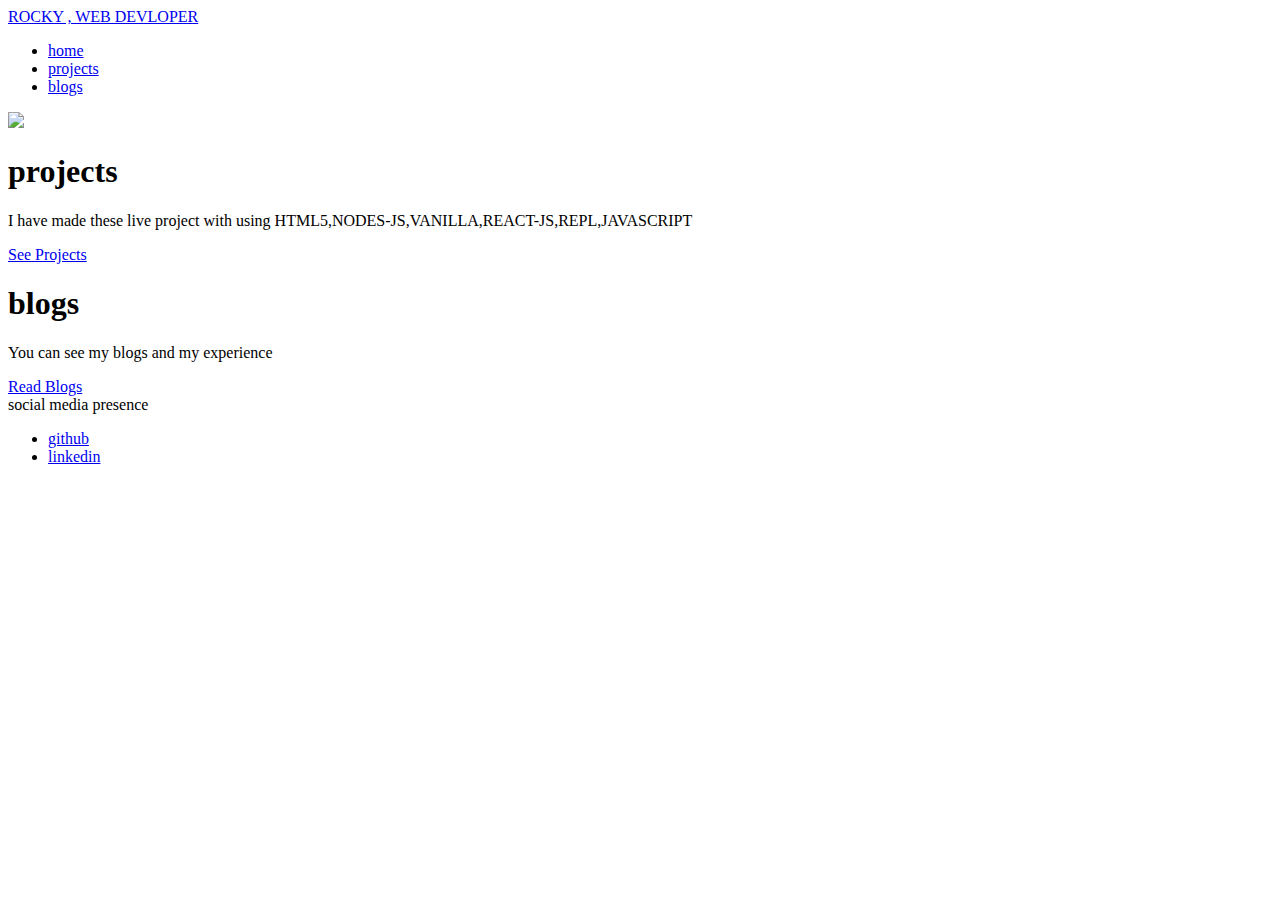
==== index.html @ 074fbbe1 "Create index.html" ====
<!DOCTYPE html>
<html lang="en">
  <head>
    <meta charset="UTF-8" />
    <meta name="viewport" content="width=device-width, initial-scale=1.0" />
    <title> Rocky portfolio</title>
    <link href="styles.css" rel="stylesheet" />
  </head>
  <body>
    <nav class="navigation container">
      <div class="nav-brand"><a href="/">ROCKY , WEB DEVLOPER</a></div>
      <ul class="list-non-bullet nav-pills">
        <li class="list-item-inline">
          <a class="link link-active" href="/">home</a>
        </li>
        <li class="list-item-inline">
          <a class="link" href="/projects.html">projects</a>
        </li>
        <li class="list-item-inline">
          <a class="link" href="/blogs.html">blogs</a>
        </li>
      </ul>
    </nav>

    <header class="hero">
      <img class="hero-img" src="images/hero.svg" />
       
    </header>

    <section class="section">
      <div class="container container-center">
        <h1>projects</h1>
        <p>
           I have made these live project with using HTML5,NODES-JS,VANILLA,REACT-JS,REPL,JAVASCRIPT
        </p>
        <a class="link link-primary" href="/projects.html">See Projects</a>
      </div>
    </section>

    <section class="section ow">
      <div class="container container-center">
        <h1>blogs</h1>
        <p>
         You can see my blogs and my  experience
        </p>
        <a class="link link-secondary" href="/blogs.html">Read Blogs</a>
      </div>
    </section>

    <footer class="footer">
      <div class="footer-header">social media presence</div>
      <ul class="social-links list-non-bullet">
        <li class="list-item-inline">
          <a class="link" href= "https://github.com/Rockyraven"> github </a>
        </li>
         
        <li class="list-item-inline">
          <a class="link" href=" https://www.linkedin.com/in/rocky-kumar-abb69921b/">
            linkedin
          </a>
        </li>
      </ul>
    </footer>
  </body>
</html>
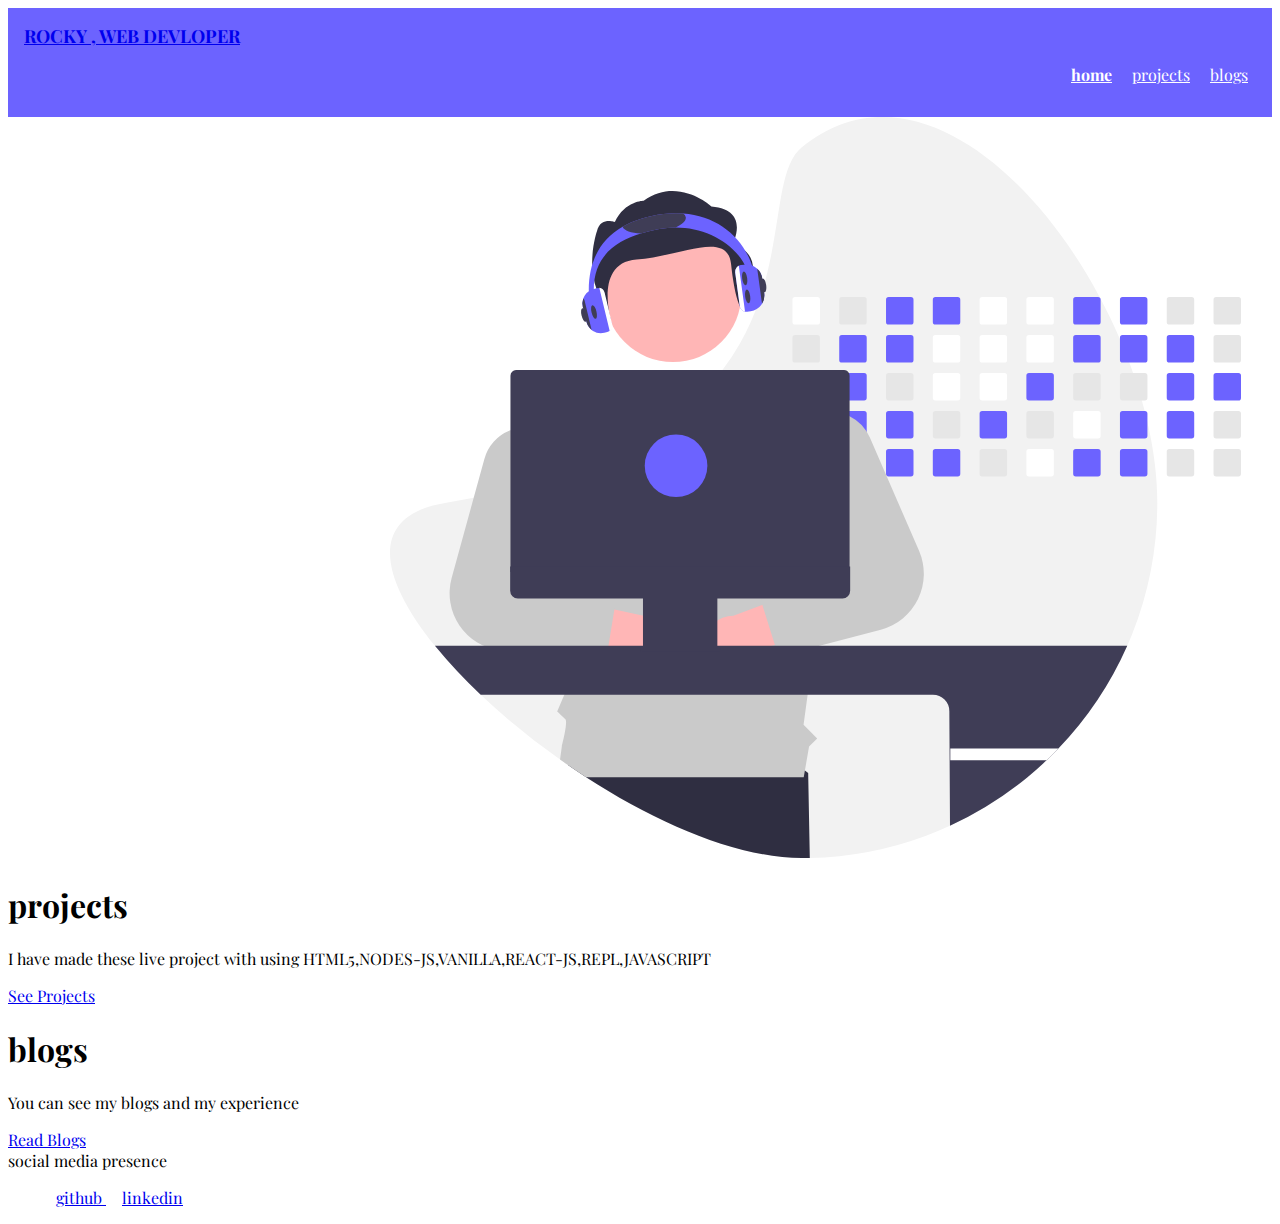
==== commit 6e6d1c23: "navigation" ====
--- a/index.html
+++ b/index.html
@@ -4,7 +4,7 @@
     <meta charset="UTF-8" />
     <meta name="viewport" content="width=device-width, initial-scale=1.0" />
     <title> Rocky portfolio</title>
-    <link href="styles.css" rel="stylesheet" />
+    <link href="style.css" rel="stylesheet" />
   </head>
   <body>
     <nav class="navigation container">
--- a/style.css
+++ b/style.css
@@ -0,0 +1,47 @@
+@import url('https://fonts.googleapis.com/css2?family=Lora:ital@1&family=Playfair+Display&family=Roboto+Slab:wght@100&display=swap');
+ 
+:root{
+   --primary-color: #6C63FF;
+}
+
+
+
+body{
+    font-family: 'Playfair Display', serif;
+ }
+ 
+ .hero{
+    max-width: 500px;
+    margin: auto;
+
+ }
+ .list-non-bullet{
+    list-style: none;
+ }
+ .list-item-inline{
+display: inline;
+padding: 0rem 0.5rem;
+ }
+ .navigation .nav-brand{
+    font-weight: bold;
+    font-size: large;
+    color: white;
+ }
+
+ .navigation {
+    background-color: var(--primary-color);
+    color: white;
+    padding: 1rem;
+    
+ }
+ .navigation .nav-pills{
+    text-align: right;
+ }
+ .navigation .link{
+    color: white;
+ }
+.navigation .link-active{
+   font-weight: bold;
+}
+   
+     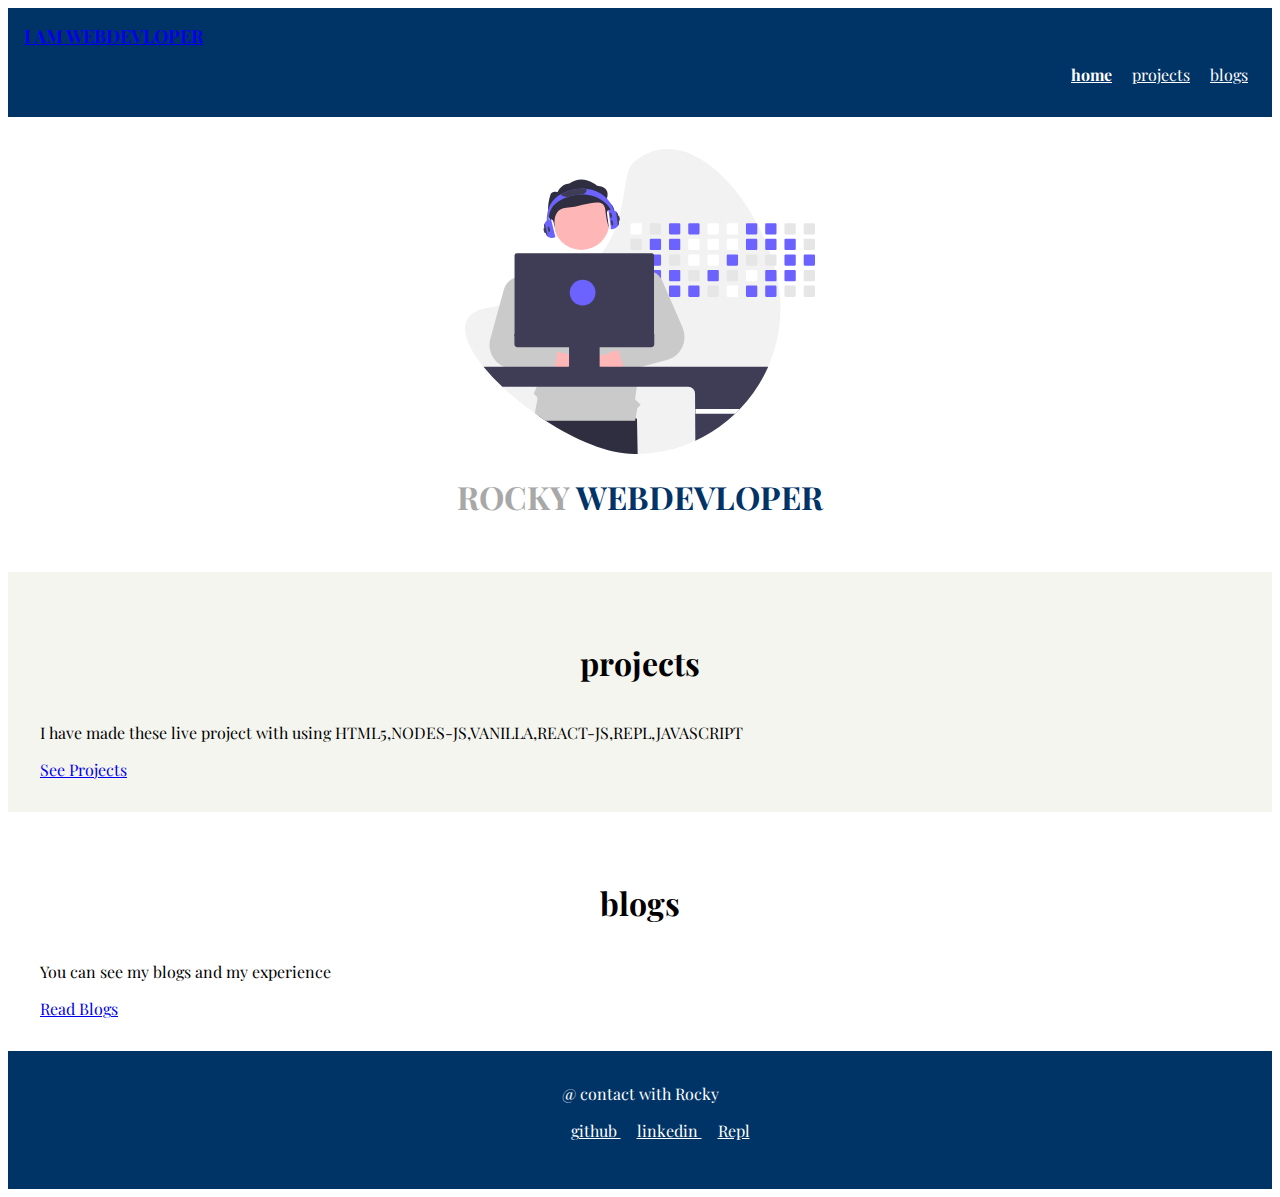
==== commit a25fdd8b: "update" ====
--- a/index.html
+++ b/index.html
@@ -8,7 +8,7 @@
   </head>
   <body>
     <nav class="navigation container">
-      <div class="nav-brand"><a href="/">ROCKY , WEB DEVLOPER</a></div>
+      <div class="nav-brand"><a href="/">I AM WEBDEVLOPER</a></div>
       <ul class="list-non-bullet nav-pills">
         <li class="list-item-inline">
           <a class="link link-active" href="/">home</a>
@@ -24,10 +24,12 @@
 
     <header class="hero">
       <img class="hero-img" src="images/hero.svg" />
+      <h1 class="hero-handling">ROCKY
+        <span class="handling-color">  WEBDEVLOPER</span></h1>
        
     </header>
 
-    <section class="section">
+    <section class="section ow">
       <div class="container container-center">
         <h1>projects</h1>
         <p>
@@ -37,7 +39,7 @@
       </div>
     </section>
 
-    <section class="section ow">
+    <section class="section">
       <div class="container container-center">
         <h1>blogs</h1>
         <p>
@@ -48,7 +50,7 @@
     </section>
 
     <footer class="footer">
-      <div class="footer-header">social media presence</div>
+      <div class="footer-header">@ contact with Rocky</div>
       <ul class="social-links list-non-bullet">
         <li class="list-item-inline">
           <a class="link" href= "https://github.com/Rockyraven"> github </a>
@@ -59,6 +61,12 @@
             linkedin
           </a>
         </li>
+        <li class="list-item-inline">
+          <a class="link" href=" https://replit.com/@rockyravens">
+            Repl
+          </a>
+        </li>
+        
       </ul>
     </footer>
   </body>
--- a/style.css
+++ b/style.css
@@ -1,7 +1,9 @@
 @import url('https://fonts.googleapis.com/css2?family=Lora:ital@1&family=Playfair+Display&family=Roboto+Slab:wght@100&display=swap');
  
 :root{
-   --primary-color: #6C63FF;
+   --primary-color: #003366;
+   --dark-gray: #a8a8a8;
+   --off-white: #f5f5f0;
 }
 
 
@@ -10,10 +12,7 @@
     font-family: 'Playfair Display', serif;
  }
  
- .hero{
-    max-width: 500px;
-    margin: auto;
-
+  
  }
  .list-non-bullet{
     list-style: none;
@@ -43,5 +42,46 @@
 .navigation .link-active{
    font-weight: bold;
 }
+.hero {
+   padding: 2rem;
+
+}
+.hero .hero-img{
+   max-width: 350px;
+   display: block;
+   margin: auto;
+
+}
    
+.hero .hero-handling{
+   text-align: center;
+   color: var(--dark-gray);
+   
+
+}
+.hero .hero-handling .handling-color{
+   color: var(--primary-color);
+}
+.section{
+   padding: 2rem;
+}
+
+.section h1{
+   text-align: center;
+   padding: 1rem;
+}
+
+.ow {
+   background-color: var(--off-white);
+}
+footer{
+   background-color: var(--primary-color);
+   padding: 2rem 1rem;
+   text-align: center;
+   color: white;
+}
+.footer .link{
+   color: white;
+}
+
      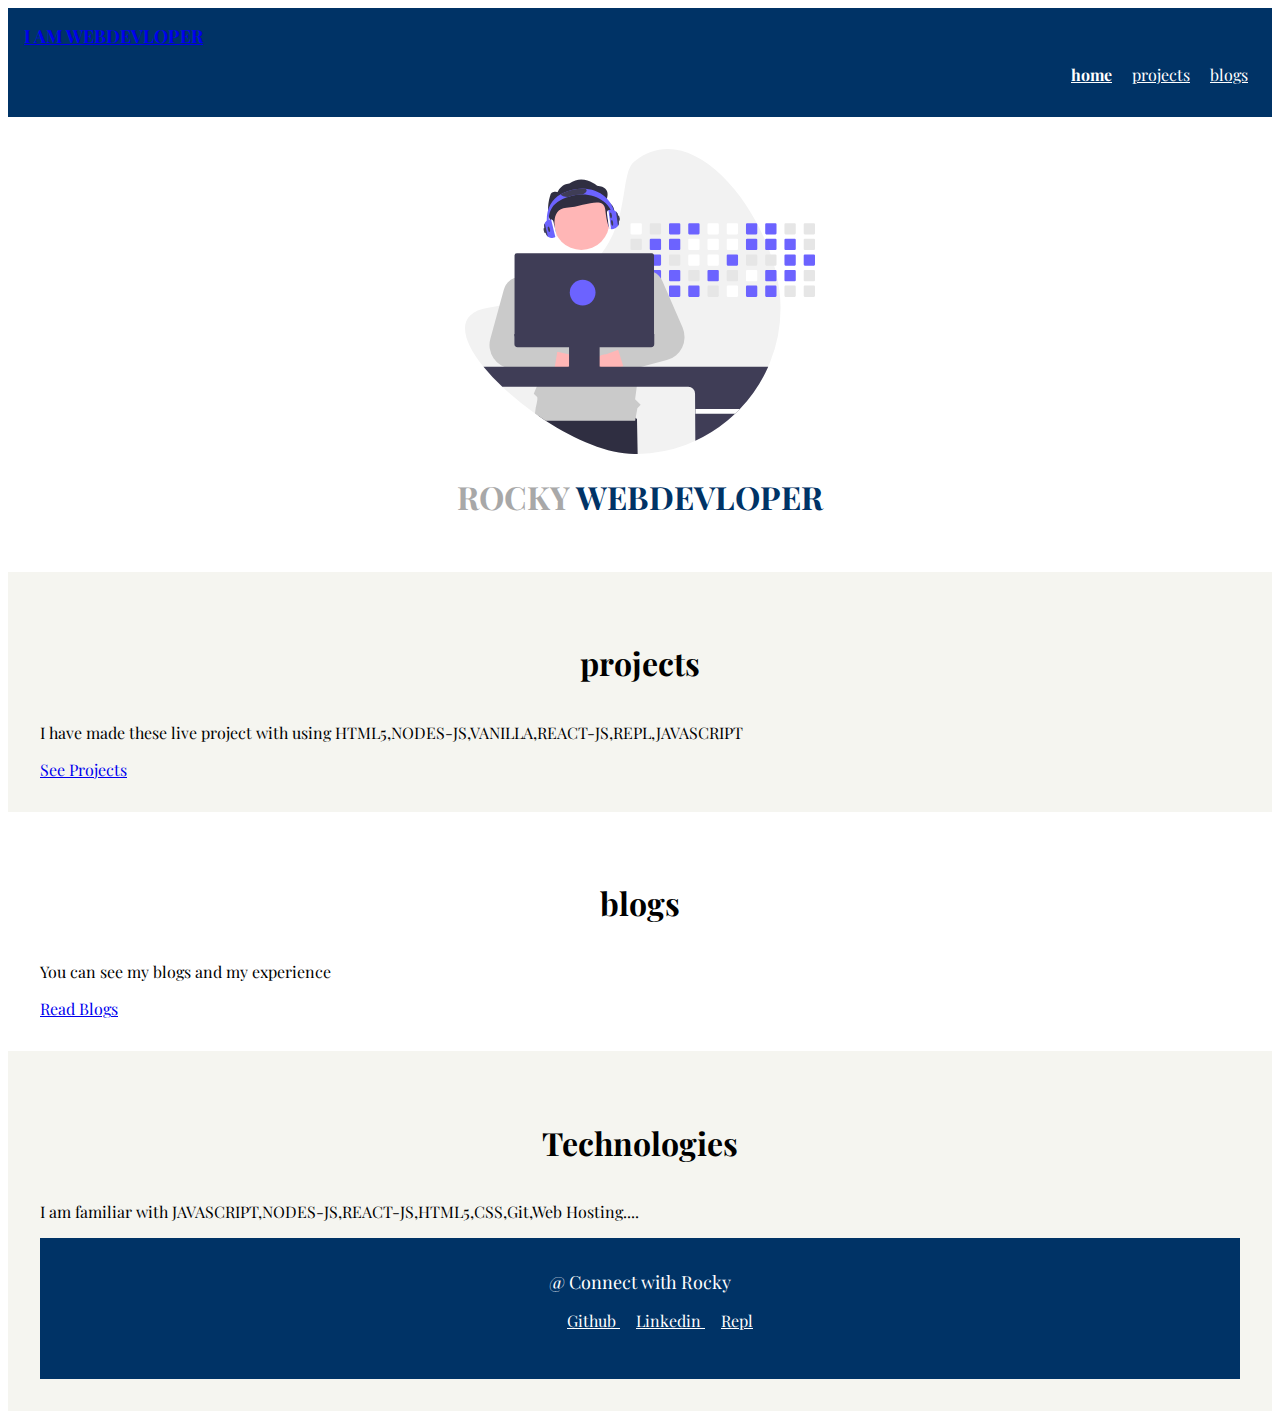
==== commit f190cd69: "update tech" ====
--- a/index.html
+++ b/index.html
@@ -49,16 +49,23 @@
       </div>
     </section>
 
+    <section class="section ow">
+      <div class="container container-center">
+        <h1>Technologies</h1>
+        <p>
+         I am familiar with JAVASCRIPT,NODES-JS,REACT-JS,HTML5,CSS,Git,Web Hosting....
+        </p>
+
     <footer class="footer">
-      <div class="footer-header">@ contact with Rocky</div>
+      <div class="footer-header">@ Connect with Rocky</div>
       <ul class="social-links list-non-bullet">
         <li class="list-item-inline">
-          <a class="link" href= "https://github.com/Rockyraven"> github </a>
+          <a class="link" href= "https://github.com/Rockyraven"> Github </a>
         </li>
          
         <li class="list-item-inline">
           <a class="link" href=" https://www.linkedin.com/in/rocky-kumar-abb69921b/">
-            linkedin
+            Linkedin
           </a>
         </li>
         <li class="list-item-inline">
--- a/style.css
+++ b/style.css
@@ -83,5 +83,7 @@
 .footer .link{
    color: white;
 }
-
+.footer .footer-header{
+   font-size: large;
+}
      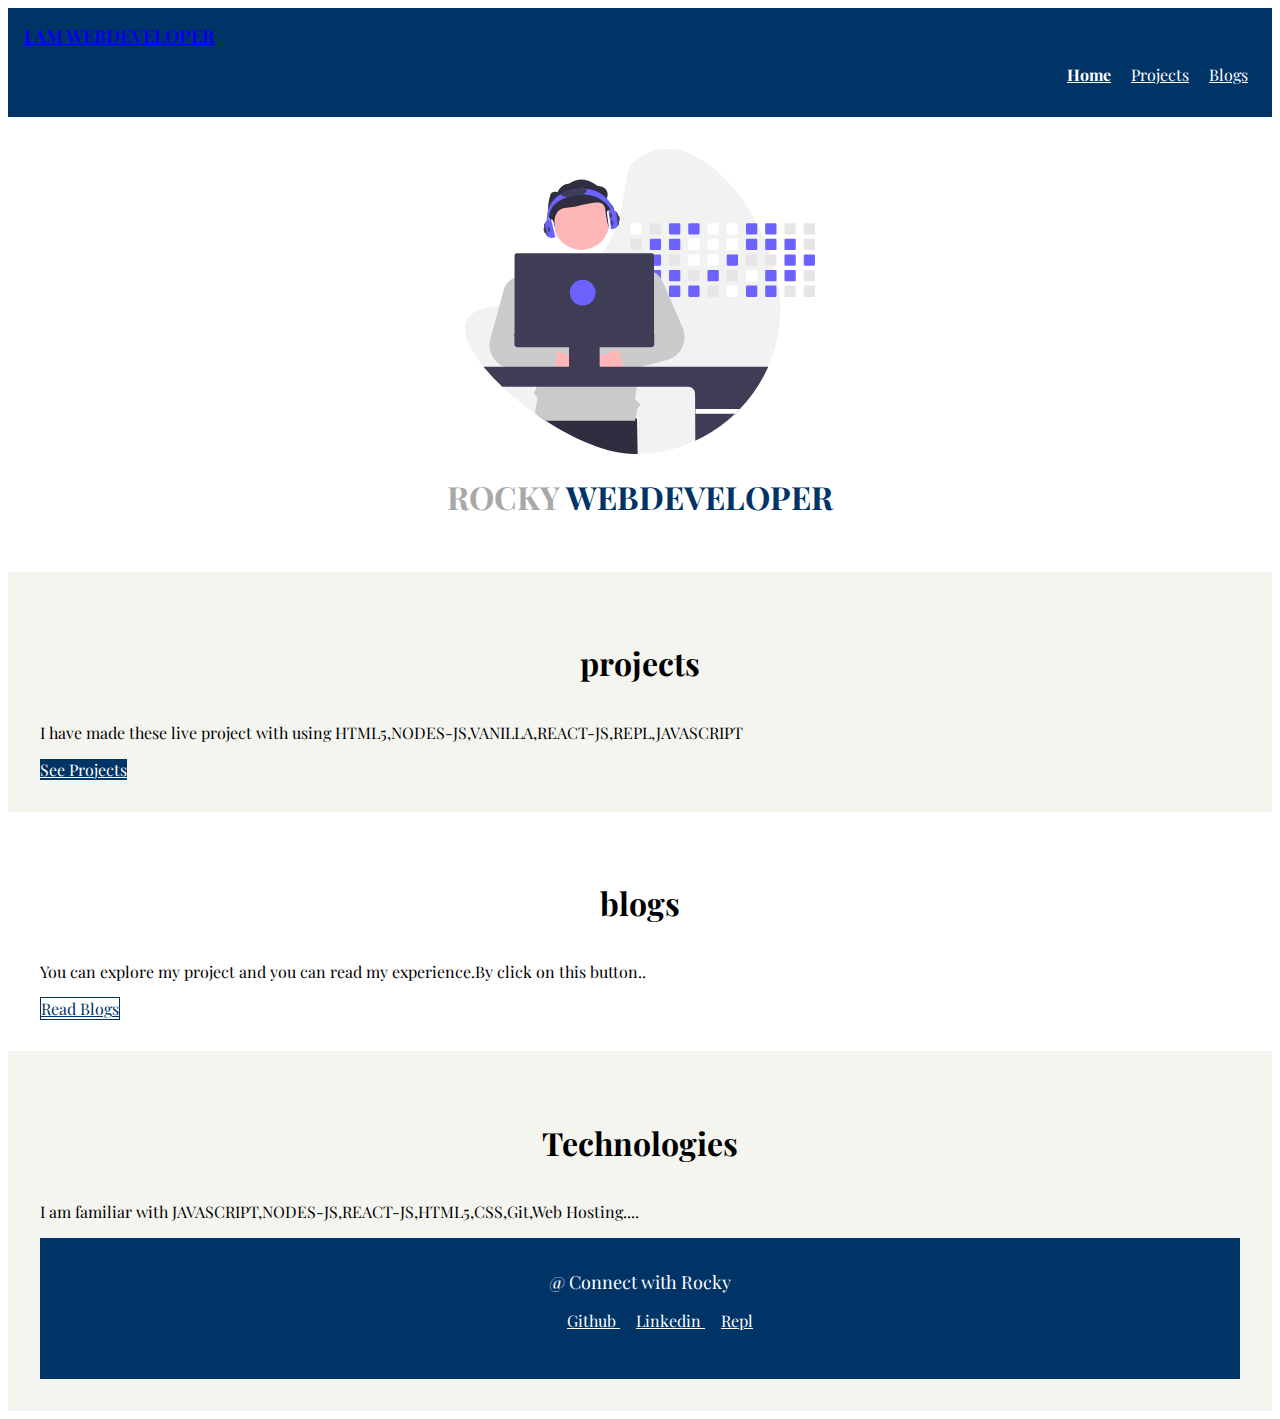
==== commit f4c0e67b: "Update index.html" ====
--- a/index.html
+++ b/index.html
@@ -8,16 +8,16 @@
   </head>
   <body>
     <nav class="navigation container">
-      <div class="nav-brand"><a href="/">I AM WEBDEVLOPER</a></div>
+      <div class="nav-brand"><a href="/">I AM WEBDEVELOPER</a></div>
       <ul class="list-non-bullet nav-pills">
         <li class="list-item-inline">
-          <a class="link link-active" href="/">home</a>
+          <a class="link link-active" href="/">Home</a>
         </li>
         <li class="list-item-inline">
-          <a class="link" href="/projects.html">projects</a>
+          <a class="link" href="/projects.html">Projects</a>
         </li>
         <li class="list-item-inline">
-          <a class="link" href="/blogs.html">blogs</a>
+          <a class="link" href="/blogs.html">Blogs</a>
         </li>
       </ul>
     </nav>
@@ -25,7 +25,7 @@
     <header class="hero">
       <img class="hero-img" src="images/hero.svg" />
       <h1 class="hero-handling">ROCKY
-        <span class="handling-color">  WEBDEVLOPER</span></h1>
+        <span class="handling-color">  WEBDEVELOPER</span></h1>
        
     </header>
 
@@ -43,7 +43,7 @@
       <div class="container container-center">
         <h1>blogs</h1>
         <p>
-         You can see my blogs and my  experience
+         You can  explore my project and you can read my experience.By click on this button..
         </p>
         <a class="link link-secondary" href="/blogs.html">Read Blogs</a>
       </div>
--- a/style.css
+++ b/style.css
@@ -86,4 +86,13 @@
 .footer .footer-header{
    font-size: large;
 }
-     +.link-primary{
+   background-color: var(--primary-color);
+   color: white;
+   
+}
+.link-secondary{
+   color: var(--primary-color);
+    
+   border: 1px solid var(--primary-color);
+}
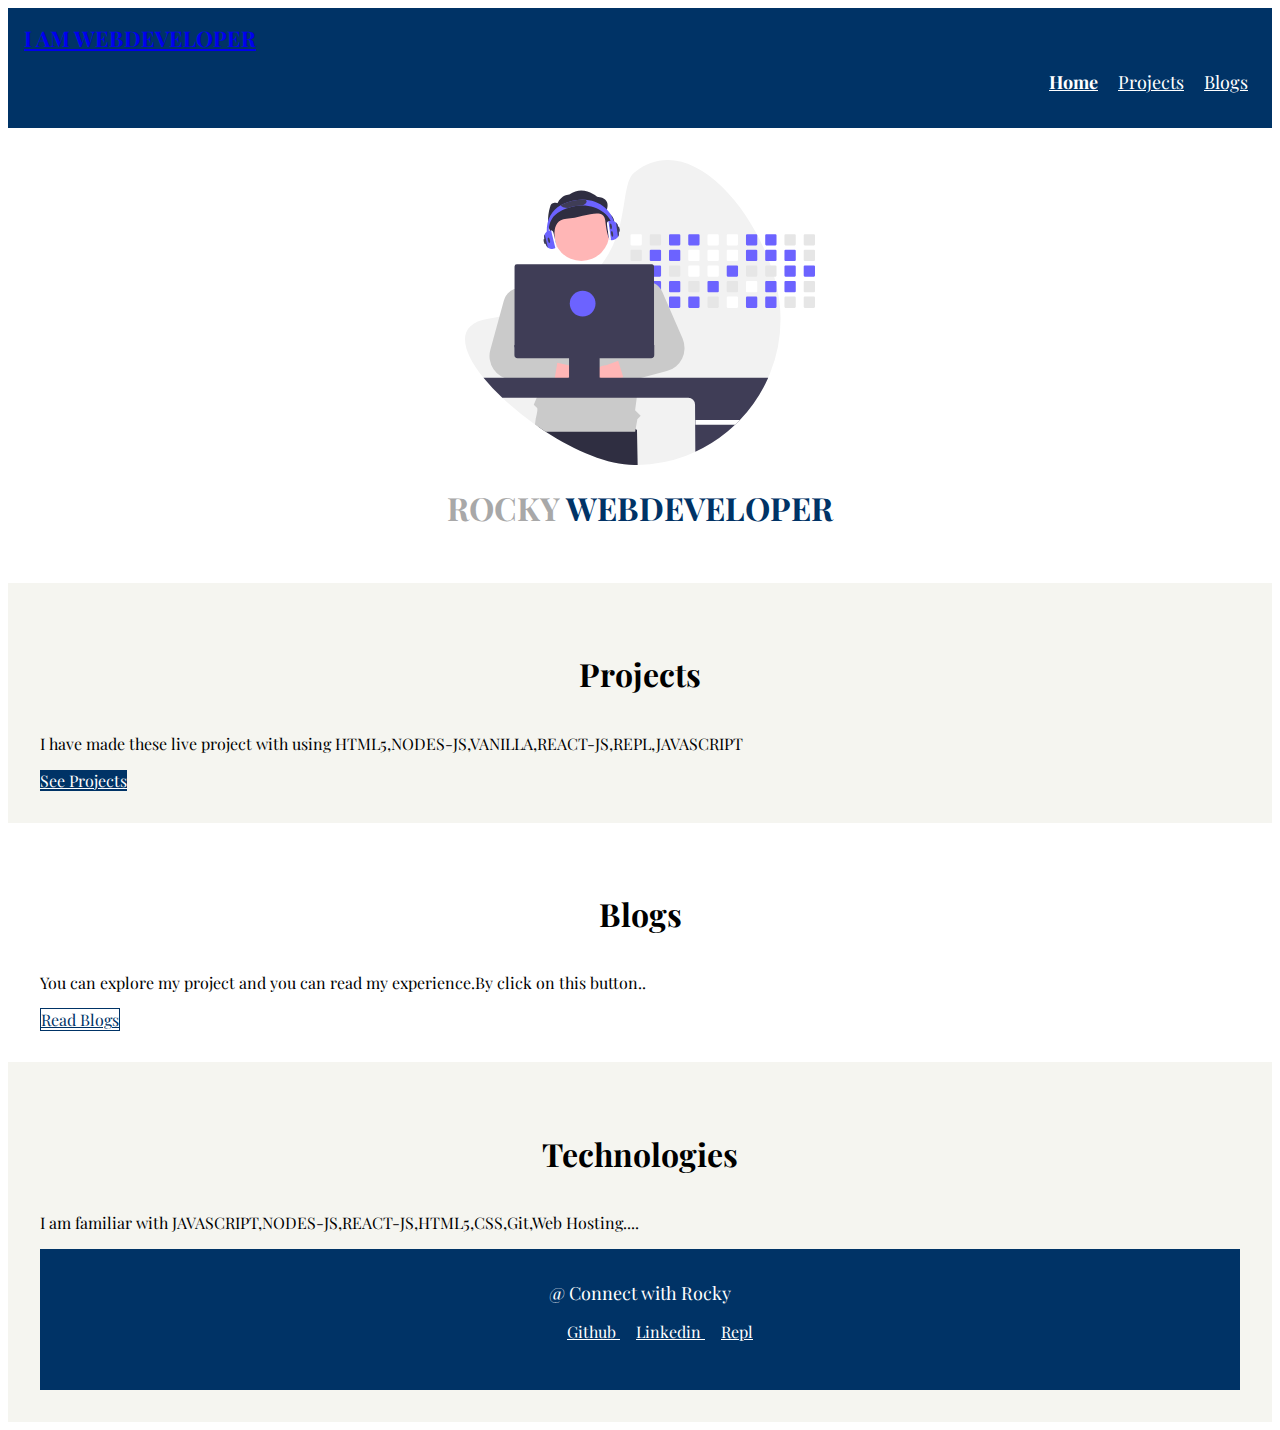
==== commit 26d060ec: "Update index.html" ====
--- a/index.html
+++ b/index.html
@@ -31,7 +31,7 @@
 
     <section class="section ow">
       <div class="container container-center">
-        <h1>projects</h1>
+        <h1>Projects</h1>
         <p>
            I have made these live project with using HTML5,NODES-JS,VANILLA,REACT-JS,REPL,JAVASCRIPT
         </p>
@@ -41,7 +41,7 @@
 
     <section class="section">
       <div class="container container-center">
-        <h1>blogs</h1>
+        <h1>Blogs</h1>
         <p>
          You can  explore my project and you can read my experience.By click on this button..
         </p>
--- a/style.css
+++ b/style.css
@@ -23,7 +23,7 @@
  }
  .navigation .nav-brand{
     font-weight: bold;
-    font-size: large;
+    font-size: larger;
     color: white;
  }
 
@@ -31,6 +31,7 @@
     background-color: var(--primary-color);
     color: white;
     padding: 1rem;
+    font-size: large;
     
  }
  .navigation .nav-pills{
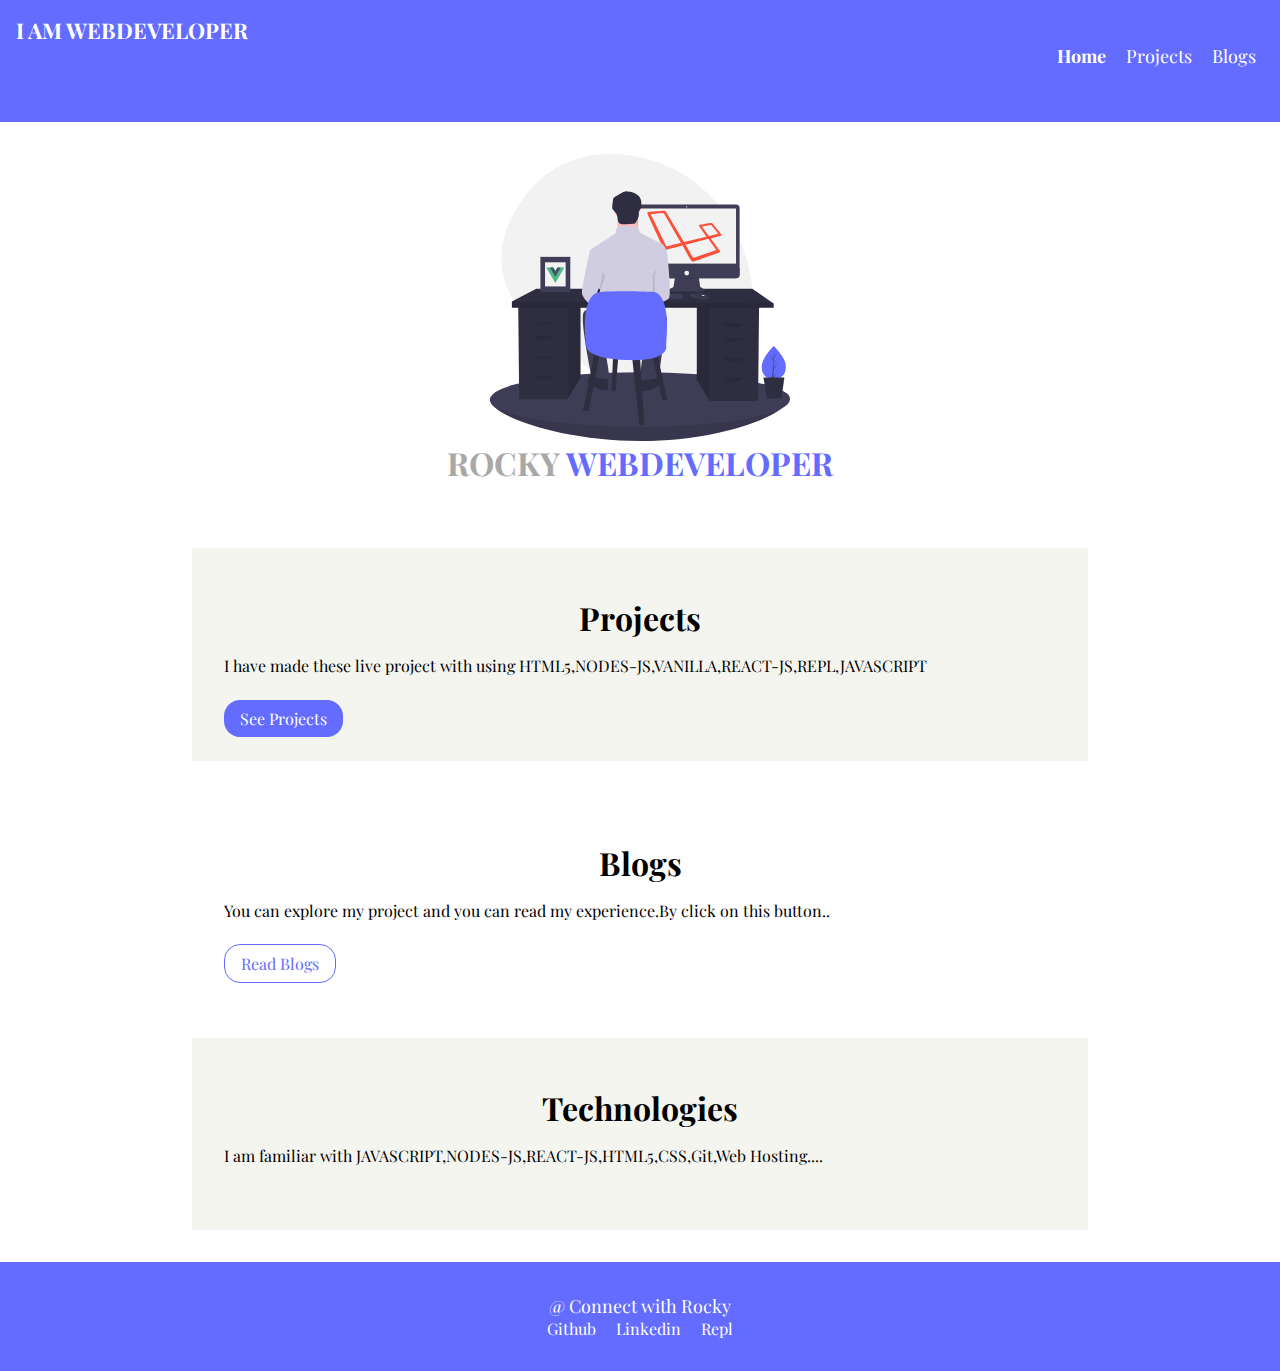
==== commit 71734bbd: "refactor-reforing our code for best veiw" ====
--- a/index.html
+++ b/index.html
@@ -28,7 +28,7 @@
         <span class="handling-color">  WEBDEVELOPER</span></h1>
        
     </header>
-
+    <div class="page-container">
     <section class="section ow">
       <div class="container container-center">
         <h1>Projects</h1>
@@ -48,6 +48,7 @@
         <a class="link link-secondary" href="/blogs.html">Read Blogs</a>
       </div>
     </section>
+     
 
     <section class="section ow">
       <div class="container container-center">
@@ -55,6 +56,9 @@
         <p>
          I am familiar with JAVASCRIPT,NODES-JS,REACT-JS,HTML5,CSS,Git,Web Hosting....
         </p>
+      </div>
+    </section>
+  </div>
 
     <footer class="footer">
       <div class="footer-header">@ Connect with Rocky</div>
--- a/style.css
+++ b/style.css
@@ -1,25 +1,32 @@
 @import url('https://fonts.googleapis.com/css2?family=Lora:ital@1&family=Playfair+Display&family=Roboto+Slab:wght@100&display=swap');
  
 :root{
-   --primary-color: #003366;
+   --primary-color: #636CFF;
    --dark-gray: #a8a8a8;
    --off-white: #f5f5f0;
 }
 
+*{
+   margin: 0;
+   padding: 0;
+}
 
-
+a{
+   text-decoration: none;
+}
 body{
     font-family: 'Playfair Display', serif;
  }
  
   
- }
+ 
  .list-non-bullet{
     list-style: none;
  }
  .list-item-inline{
 display: inline;
 padding: 0rem 0.5rem;
+
  }
  .navigation .nav-brand{
     font-weight: bold;
@@ -32,6 +39,7 @@
     color: white;
     padding: 1rem;
     font-size: large;
+    height: 10vh;
     
  }
  .navigation .nav-pills{
@@ -48,7 +56,7 @@
 
 }
 .hero .hero-img{
-   max-width: 350px;
+   max-width: 300px;
    display: block;
    margin: auto;
 
@@ -97,3 +105,25 @@
     
    border: 1px solid var(--primary-color);
 }
+.page-container{
+   margin: auto;
+   width: 70%;
+   min-height: 70vh;
+   
+}
+
+
+ .nav-brand a{
+    color: white;
+ }
+ .container-center .link{
+    padding: 0.5rem 1rem;
+    margin-top: 2rem;
+    border-radius: 1rem;
+ }
+ .container-center p{ 
+   margin-bottom: 2rem;
+ }
+ .section{
+    margin: 2rem 0rem;
+ }